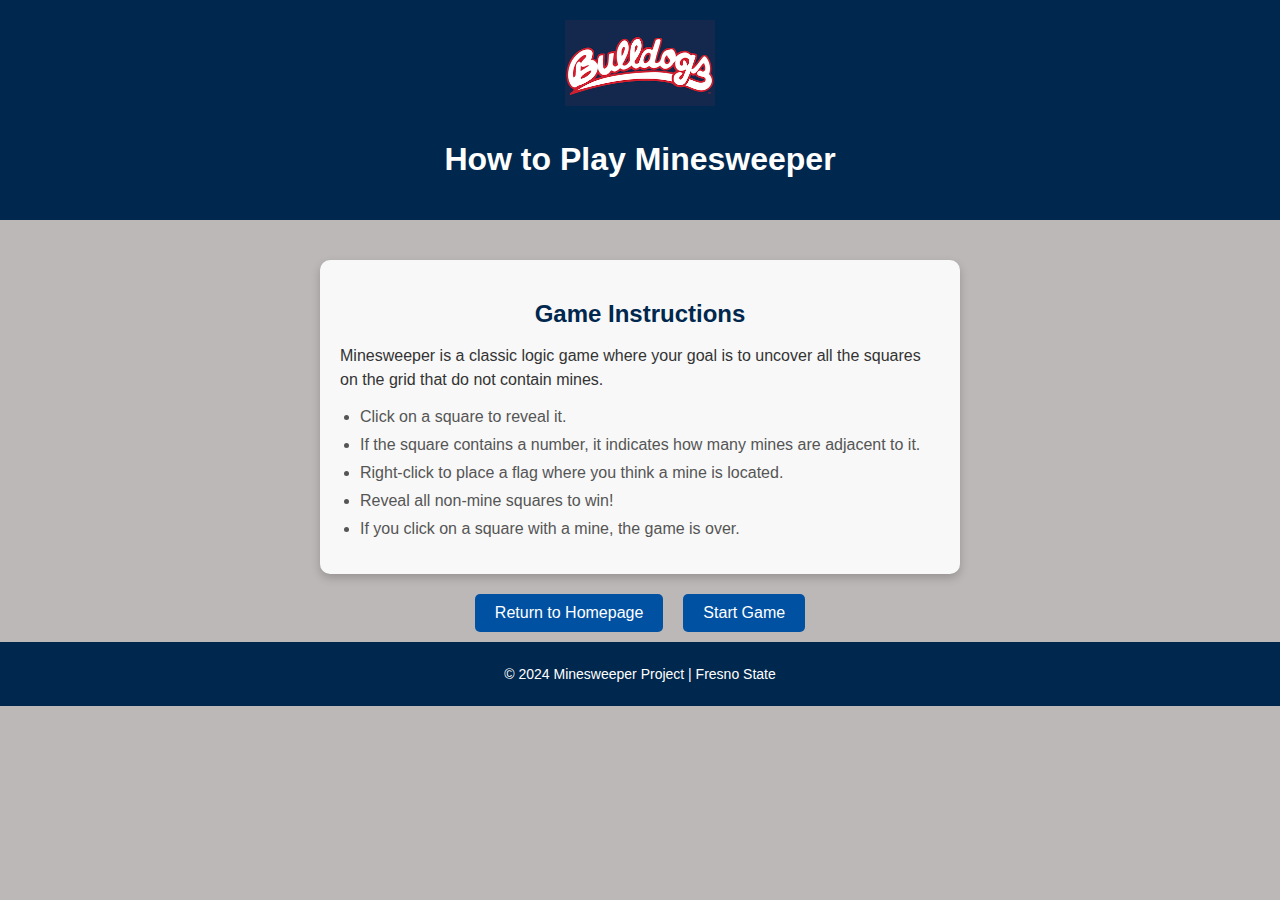
==== Minesweeper/help.html @ f2149407 "Add files via upload" ====
<!DOCTYPE html>
<html lang="en">
<head>
    <meta charset="UTF-8">
    <meta name="viewport" content="width=device-width, initial-scale=1.0">
    <title>How to Play - Minesweeper</title>
    <link rel="stylesheet" href="styles/minesweeper.css">
</head>
<body>
    <header>
        <a href="homepage.html">
            <img src="./assets/bulldogs.png" alt="Fresno State Logo" id="logo">
        </a>
        <h1>How to Play Minesweeper</h1>
    </header>

   
    <main>
        <section id="instructions">
            <h2>Game Instructions</h2>
            <p>Minesweeper is a classic logic game where your goal is to uncover all the squares on the grid that do not contain mines.</p>
            <ul>
                <li>Click on a square to reveal it.</li>
                <li>If the square contains a number, it indicates how many mines are adjacent to it.</li>
                <li>Right-click to place a flag where you think a mine is located.</li>
                <li>Reveal all non-mine squares to win!</li>
                <li>If you click on a square with a mine, the game is over.</li>
            </ul>
        </section>
        
        <div id="help-buttons">
            <button onclick="navigateTo('homepage.html')">Return to Homepage</button>
            <button onclick="navigateTo('loginPage.php')">Start Game</button>
        </div>
    </main>

    <footer>
        <p>&copy; 2024 Minesweeper Project | Fresno State</p>
    </footer>

    <script>
        function navigateTo(page) {
            window.location.href = page;
        }
    </script>
</body>
</html>
---- Minesweeper/styles/minesweeper.css ----
/* ===== General Styles ===== */
body {
    font-family: Arial, sans-serif;
    margin: 0;
    padding: 0;
    display: flex;
    flex-direction: column;
    align-items: center;
    background-color: #bdb8b8; /* Light gray background for consistency */
    color: #333; /* General text color */
}

header {
    text-align: center;
    background-color: #00274d; /* Fresno State Blue */
    color: white;
    padding: 20px 0;
    width: 100%;
}

header img#logo {
    max-width: 150px;
    margin-bottom: 10px;
    cursor: pointer;
    height: auto;
}

footer {
    margin-top: auto;
    text-align: center;
    background-color: #00274d;
    color: white;
    padding: 10px 0;
    width: 100%;
    font-size: 14px;
}

a img {
    display: inline-block;
    border: none; /* Remove border, if any */
    text-decoration: none; /* Prevent underline on the image */
}

/* ===== Start Menu ===== */
#start-menu h1 {
    font-size: 36px;
    color: #00274d; /* Fresno State Blue */
    margin: 20px 0;
    text-align: center;
}

#start-menu p {
    font-size: 18px;
    margin-bottom: 20px;
    color: #555;
}

#start-menu button {
    background-color: #0051a2; /* Fresno State Secondary Blue */
    color: white;
    padding: 10px 20px;
    margin: 10px;
    border: none;
    border-radius: 5px;
    font-size: 16px;
    cursor: pointer;
    transition: background-color 0.3s ease;
}

#start-menu button:hover {
    background-color: #003e7e;
}

/* ===== Main Navigation ===== */
main {
    margin-top: 20px;
    text-align: center;
}

main nav ul {
    list-style: none;
    padding: 0;
}

main nav ul li {
    margin: 25px 0;
}

main nav ul li a {
    text-decoration: none;
    background-color: #00274d;
    color: white;
    padding: 10px 10px;
    border-radius: 5px;
    font-size: 18px;
    transition: background-color 0.3s ease;
}

main nav ul li a:hover {
    background-color: #003e7e;
}

/* ===== Help Page ===== */
#instructions {
    margin: 20px;
    text-align: left;
    max-width: 600px;
    background-color: #f8f8f8;
    padding: 20px;
    border-radius: 10px;
    box-shadow: 0 4px 10px rgba(0, 0, 0, 0.2);
}

#instructions h2 {
    text-align: center;
    color: #00274d;
    margin-bottom: 10px;
}

#instructions p {
    font-size: 16px;
    line-height: 1.5;
    color: #333;
}

#instructions ul {
    margin-top: 10px;
    padding-left: 20px;
    list-style-type: disc;
}

#instructions ul li {
    font-size: 16px;
    margin-bottom: 10px;
    color: #555;
}

#help-buttons {
    margin-top: 20px;
    display: flex;
    justify-content: center;
    gap: 20px;
}

#help-buttons button {
    background-color: #0051a2;
    color: white;
    padding: 10px 20px;
    border: none;
    border-radius: 5px;
    margin-bottom: 10px;
    font-size: 16px;
    cursor: pointer;
    transition: background-color 0.3s ease;
}

#help-buttons button:hover {
    background-color: #003e7e;
}

/* ===== Game Area ===== */
#game-container {
    display: flex; /* Flex layout for column structure */
    flex-direction: column; /* Arrange items vertically */
    align-items: center; /* Center items horizontally */
    margin-top: 20px;
    width: 100%;
    max-width: 800px;
}

#timer-container {
    display: flex;
    justify-content: space-between;
    align-items: center;
    background-color: #f8f8f8;
    border: 2px solid #ddd;
    border-radius: 10px;
    padding: 10px 20px;
    width: 100%;
    box-shadow: 0 4px 10px rgba(0, 0, 0, 0.1);
}

#time {
    display: flex;
    gap: 5px;
    font-size: 20px;
    font-weight: bold;
    color: #00274d;
}

#restart {
    background-color: #ffcc00; /* Yellow smiley button */
    border: none;
    border-radius: 50%;
    width: 50px;
    height: 50px;
    font-size: 24px;
    cursor: pointer;
    transition: transform 0.2s;
}

#restart:hover {
    transform: scale(1.1);
}

#minesweeper-grid {
    display: grid;
    margin-top: 20px;
    gap: 2px;
    background-color: #ddd;
    padding: 10px;
    border-radius: 10px;
    box-shadow: 0 4px 10px rgba(0, 0, 0, 0.1);
}

.cell {
    background-color: #413e3e;
    width: 30px;
    height: 30px;
    display: flex;
    align-items: center;
    justify-content: center;
    border: 1px solid #bbb;
    font-weight: bold;
    cursor: pointer;
    transition: background-color 0.2s;
}

.cell.revealed {
    background-color: #fff;
    cursor: default;
}

.cell.flag {
    background-color: #ffcccb; /* Light red for flagged cells */
    background-image: url('https://encrypted-tbn0.gstatic.com/images?q=tbn:ANd9GcSy4SvVWVFv_ddKXVhvgYRmnYqpkleHrqgX-w&s'); /* Use flag icon if available */
    background-size: cover;
    background-position: center;
}

.mine {
    background-color: #ffcccb; /* Light red for flagged cells */
    background-image: url('https://www.giantbomb.com/a/uploads/scale_tiny/8/87790/3216800-icon_mine.png');
    background-size: cover;
    background-position: center;
}

/* ===== Leaderboard ===== */
#leaderboard-container {
    margin-top: 20px;
    width: 100%;
    max-width: 800px;
    overflow-y: auto;
    background-color: #f8f8f8;
    border-radius: 10px;
    padding: 10px;
    box-shadow: 0 4px 10px rgba(0, 0, 0, 0.2);
}

#leaderboard-container h2 {
    text-align: center;
    font-size: 20px;
    color: #00274d;
    margin-bottom: 10px;
}

#leaderboard {
    display: flex;
    flex-direction: column;
    align-items: center;
    gap: 20px;
    margin: 20px;
    text-align: center;
}

#leaderboard p {
    margin: 0;
    padding: 5px;
    font-size: 14px;
    color: #333;
    border-bottom: 1px solid #ddd;
}

#leaderboard p:nth-child(odd) {
    background-color: #e8e8e8;
}

/* Leaderboards Section */
#leaderboards {
    display: flex;
    justify-content: space-around; /* Space between leaderboards */
    align-items: flex-start; /* Align leaderboards to the top */
    gap: 20px; /* Space between containers */
    margin: 20px;
    text-align: center;
}

/* Individual Leaderboard Containers */


.leaderboard-container div {
    max-height: 300px;
    overflow-y: auto;
    text-align: left;
    padding: 10px;
    border-top: 1px solid #ddd;
}

.leaderboard-container p {
    font-size: 14px;
    margin: 5px 0;
    padding: 5px;
    background-color: #e8e8e8;
    border-radius: 5px;
}

.leaderboard-container p:nth-child(odd) {
    background-color: #ddd;
}

/* ===== Responsive Design ===== */
@media (max-width: 768px) {
    #leaderboards {
        flex-direction: column;
        align-items: center;
    }

    .leaderboard-container {
        width: 100%; /* Full width for smaller screens */
        max-width: none;
    }
}
/* ===== Music Button ===== */
#music-toggle {
    position: fixed;
    bottom: 20px;
    right: 20px;
    background-color: #0051a2;
    color: white;
    padding: 10px 15px;
    border: none;
    border-radius: 5px;
    cursor: pointer;
    font-size: 14px;
    transition: background-color 0.3s ease;
}

#music-toggle:hover {
    background-color: #003e7e;
}

/* ===== Signup Form ===== */
#signup-form {
    max-width: 400px;
    margin: 0 auto;
    background-color: #f8f8f8;
    padding: 20px;
    border-radius: 10px;
    box-shadow: 0 4px 10px rgba(0, 0, 0, 0.2);
    text-align: center;
}

#signup-form label {
    display: block;
    font-size: 14px;
    margin-bottom: 5px;
    color: #333;
    text-align: left;
}

#signup-form input {
    width: 100%;
    padding: 10px;
    margin-bottom: 15px;
    border: 1px solid #ddd;
    border-radius: 5px;
    font-size: 16px;
}

#signup-form button {
    background-color: #0051a2;
    color: white;
    padding: 10px 20px;
    border: none;
    border-radius: 5px;
    font-size: 16px;
    cursor: pointer;
    transition: background-color 0.3s ease;
}

#signup-form button:hover {
    background-color: #003e7e;
}

p.success {
    color: green;
    font-weight: bold;
    text-align: center;
}

p.error {
    color: red;
    font-weight: bold;
    text-align: center;
}
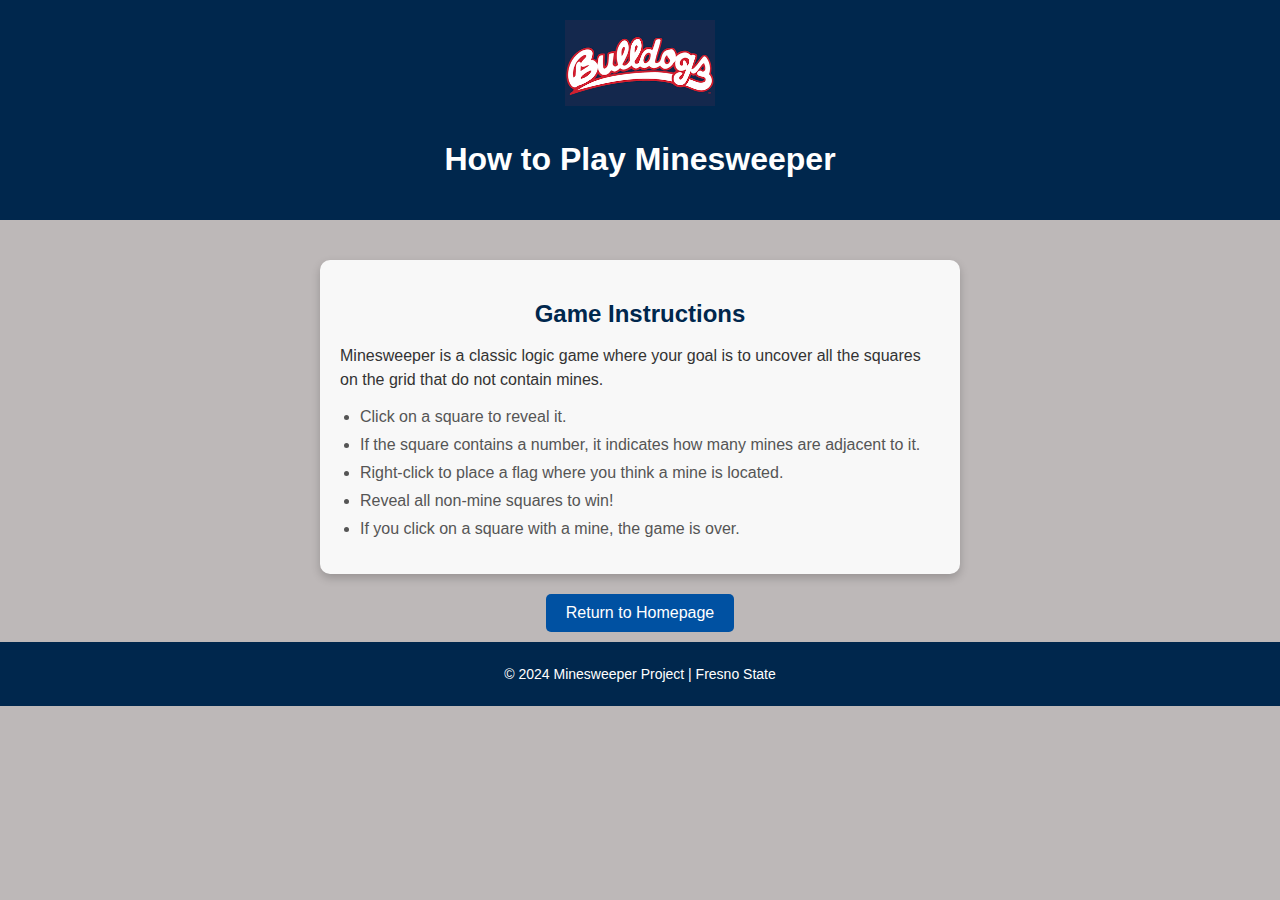
==== commit c185da7e: "Add files via upload" ====
--- a/Minesweeper/help.html
+++ b/Minesweeper/help.html
@@ -30,7 +30,6 @@
         
         <div id="help-buttons">
             <button onclick="navigateTo('homepage.html')">Return to Homepage</button>
-            <button onclick="navigateTo('loginPage.php')">Start Game</button>
         </div>
     </main>
 
--- a/Minesweeper/styles/minesweeper.css
+++ b/Minesweeper/styles/minesweeper.css
@@ -100,6 +100,25 @@
     background-color: #003e7e;
 }
 
+#loginContainer {
+    text-align: center; 
+    margin-top: 20px; 
+}
+
+#loginButton {
+    background-color: #4CAF50; 
+    color: white; 
+    border: none; 
+    padding: 10px 20px; 
+    font-size: 16px; 
+    cursor: pointer; 
+    border-radius: 5px; 
+    transition: background-color 0.3s ease; 
+}
+
+#loginButton:hover {
+    background-color: #45a049; 
+}
 /* ===== Help Page ===== */
 #instructions {
     margin: 20px;
@@ -160,9 +179,9 @@
 
 /* ===== Game Area ===== */
 #game-container {
-    display: flex; /* Flex layout for column structure */
-    flex-direction: column; /* Arrange items vertically */
-    align-items: center; /* Center items horizontally */
+    display: flex; 
+    flex-direction: column;
+    align-items: center; 
     margin-top: 20px;
     width: 100%;
     max-width: 800px;
@@ -403,3 +422,34 @@
     font-weight: bold;
     text-align: center;
 }
+
+.modal {
+    display: none; /* Hidden by default */
+    position: fixed;
+    z-index: 1000;
+    left: 0;
+    top: 0;
+    width: 100%;
+    height: 100%;
+    overflow: auto;
+    background-color: rgba(0, 0, 0, 0.5);
+}
+
+.modal-content {
+    background-color: #fff;
+    margin: 15% auto;
+    padding: 20px;
+    border: 1px solid #888;
+    width: 50%;
+    border-radius: 10px;
+    box-shadow: 0 4px 8px rgba(0, 0, 0, 0.2);
+    text-align: center;
+}
+
+.close-button {
+    float: right;
+    font-size: 24px;
+    font-weight: bold;
+    cursor: pointer;
+}
+
